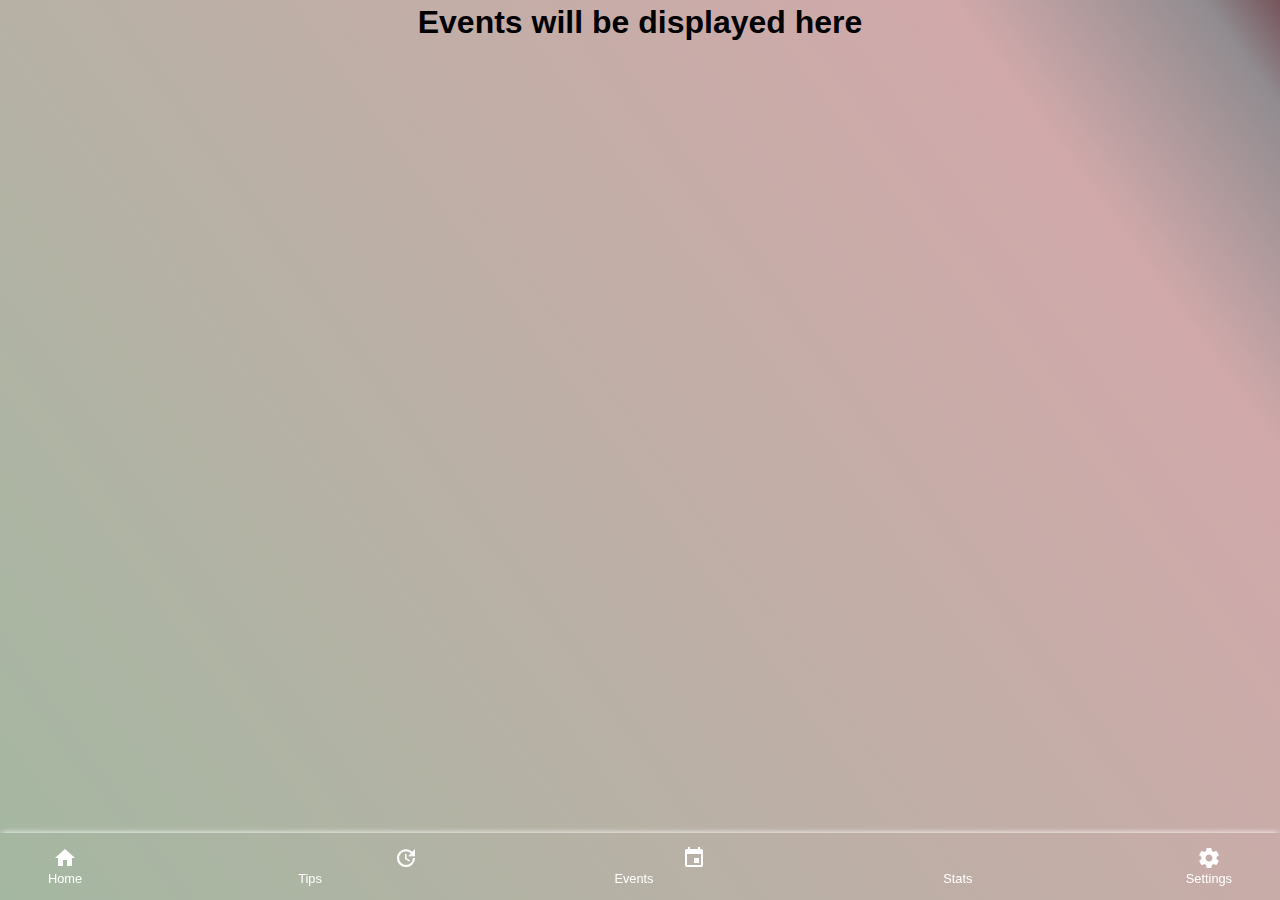
==== events.html @ 9255d504 "added project files" ====
<!DOCTYPE html>
<html lang="en">
<head>
    <meta charset="UTF-8">
    <meta name="viewport" content="width=device-width, initial-scale=1.0">
    <title>EcoJourney</title>
    <link rel="stylesheet" href="styles2.css">

    <link href="https://fonts.googleapis.com/icon?family=Material+Icons"
    rel="stylesheet">

</head>
<body>
    <header class="header">
        <h1 class="heading-h1">Events will be displayed here</h1>
        <nav class="bottom-nav">
          
            <div class="bottom-nav-item active">
                <a href="index.html">
                <div class="bottom-nav-link">
                    <span class="material-icons">
                        home
                        </span>
                        <p>Home</p>
                </div>
            </a>
              </div>
          
          
            <div class="bottom-nav-item">
                <a href="tips.html">
                <div class="bottom-nav-link">
                    <span class="material-icons">
                        tips_and_updates
                        </span>
                        <p>Tips</p>
                </div>
            </a>
              </div>
            <div class="bottom-nav-item">
                <a href="events.html">

                <div class="bottom-nav-link">
                    <span class="material-icons">
                        emoji_events
                        </span>
                        <p>Events</p>
                </div>
            </a>

              </div>
            <div class="bottom-nav-item">
                <a href="stats.html">

                <div class="bottom-nav-link">
                    <span class="material-icons">
                        query_stats
                        </span>
                        <p>Stats</p>
                </div>
            </a>

              </div>
            <div class="bottom-nav-item">
                <a href="settings.html">

                <div class="bottom-nav-link">
                    <span class="material-icons">
                        settings
                        </span>
                        <p>Settings</p>
                </div>
            </a>

              </div>
        
        </nav>
      </header>
      <script src="script2.js"></script>
</body>
</html>
---- styles2.css ----
:root {
    --color-white: #ffffff;
    --color-dark: #212121;
    --color-grey: #cccccc;
    --color-red: green;
  }
  
  * {
    padding: 0;
    margin: 0;
    box-sizing: border-box;
    text-decoration: none;
    list-style: none;
  }
  
  body {
    font-family: "Segoe UI", Tahoma, Geneva, Verdana, sans-serif;
    font-size: 1rem;
    font-weight: normal;
    line-height: 1.4;
    -moz-osx-font-smoothing: grayscale;
    -webkit-font-smoothing: antialiased;
    text-rendering: optimizeLegibility;
    background: rgb(164,183,161);
background: linear-gradient(54deg, rgba(164,183,161,1) 0%, rgba(209,169,170,1) 83%, rgba(145,140,144,1) 96%, rgba(117,84,91,1) 100%);
height: 100vh;
  }
  
  .header .bottom-nav {
    display: flex;
    position: fixed;
    bottom: 0;
    left: 0;
    right: 0;
    padding: 0.8rem 0;
    z-index: 99;
    will-change: transform;
    transform: translateZ(0);
    box-shadow: 0 -2px 6px -2px white;
  }
  
  .header .bottom-nav-item {
    display: flex;
    flex-direction: column;
    flex-grow: 1;
    justify-content: center;
    text-align: center;
    font-size: 0.8rem;
    color: var(--color-grey);
  }
  
  .header .bottom-nav-link {
    display: flex;
    flex-direction: column;
  }
  
  .header .bottom-nav .active {
    color: green;
  }

  a:link, a:visited {
    text-decoration: none;
    color: white;
    cursor: pointer;
}

.heading-h1 {
    display: flex;
    text-align: center;
    justify-content: center;
}
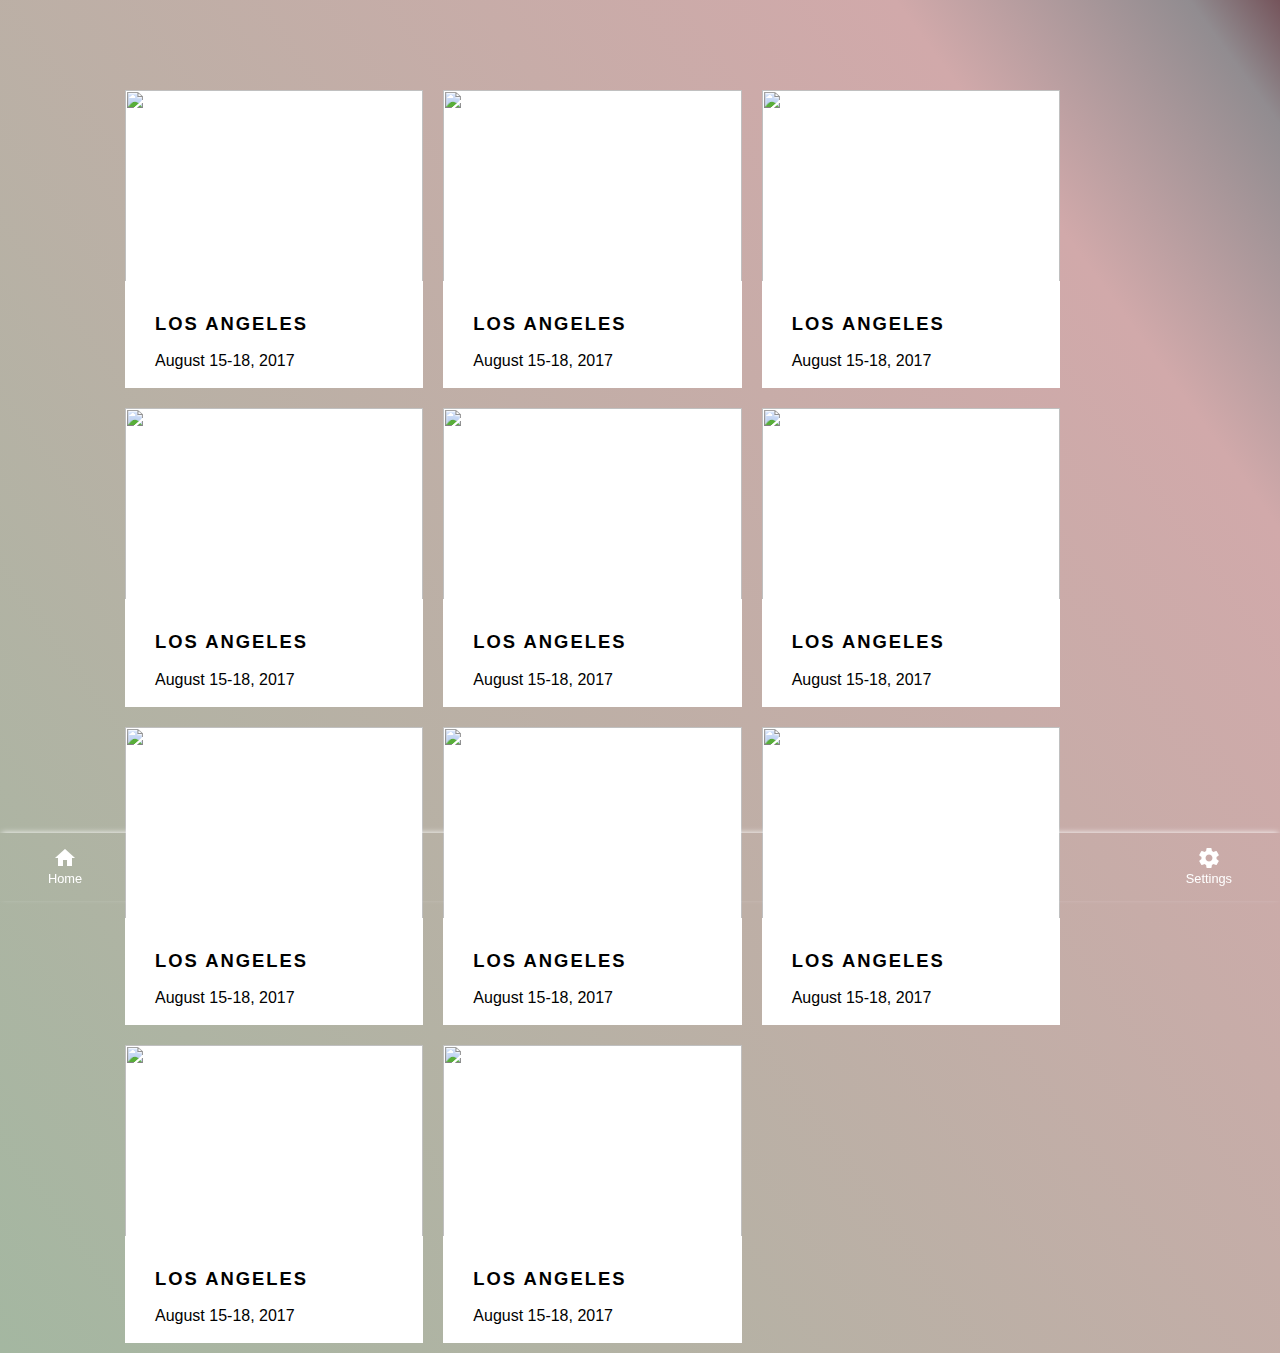
==== commit fe49c0be: "added buttons" ====
--- a/events.html
+++ b/events.html
@@ -5,6 +5,7 @@
     <meta name="viewport" content="width=device-width, initial-scale=1.0">
     <title>EcoJourney</title>
     <link rel="stylesheet" href="styles2.css">
+    <link rel="stylesheet" href="styles4.css">
 
     <link href="https://fonts.googleapis.com/icon?family=Material+Icons"
     rel="stylesheet">
@@ -12,7 +13,206 @@
 </head>
 <body>
     <header class="header">
-        <h1 class="heading-h1">Events will be displayed here</h1>
+        <ul class="container">
+            <li class="card">
+              <div class="img--container">
+                <img src="https://images.unsplash.com/photo-1480498073050-4c6abeee90c1?dpr=1&auto=format&fit=crop&w=1500&h=999&q=80&cs=tinysrgb&crop=" alt="" />
+              </div>
+              <div class="card--text">
+                <div class="text--container">
+                  <div class="text--header">
+                    <h2 class="text--title">Los Angeles</h2>
+                    <p class="text--subtitle">August 15-18, 2017</p>
+                  </div>
+                  <div class="text--details">
+                    <p class="text--description">Lorem ipsum dolor sit amet, consectetur adipisicing elit. Ea nulla cum impedit et nemo molestiae, suscipit animi officiis soluta natus, provident ab laudantium, amet dolorum.
+                    </p>
+                    <a href="" class="text--link">Event Details</a>
+                  </div>
+                </div>
+              </div>
+            </li>
+            <li class="card">
+              <div class="img--container">
+                <img src="https://source.unsplash.com/category/buildings" alt="" />
+              </div>
+              <div class="card--text">
+                <div class="text--container">
+                  <div class="text--header">
+                    <h2 class="text--title">Los Angeles</h2>
+                    <p class="text--subtitle">August 15-18, 2017</p>
+                  </div>
+                  <div class="text--details">
+                    <p class="text--description">Lorem ipsum dolor sit amet, consectetur adipisicing elit. Ea nulla cum impedit et nemo molestiae, suscipit animi officiis soluta natus, provident ab laudantium, amet dolorum.
+                    </p>
+                    <a href="" class="text--link">Event Details</a>
+                  </div>
+                </div>
+              </div>
+            </li>
+            <li class="card">
+              <div class="img--container">
+                <img src="https://source.unsplash.com/category/buildings" alt="" />
+              </div>
+              <div class="card--text">
+                <div class="text--container">
+                  <div class="text--header">
+                    <h2 class="text--title">Los Angeles</h2>
+                    <p class="text--subtitle">August 15-18, 2017</p>
+                  </div>
+                  <div class="text--details">
+                    <p class="text--description">Lorem ipsum dolor sit amet, consectetur adipisicing elit. Ea nulla cum impedit et nemo molestiae, suscipit animi officiis soluta natus, provident ab laudantium, amet dolorum.
+                    </p>
+                    <a href="" class="text--link">Event Details</a>
+                  </div>
+                </div>
+              </div>
+            </li>
+            <li class="card">
+              <div class="img--container">
+                <img src="https://source.unsplash.com/category/buildings" alt="" />
+              </div>
+              <div class="card--text">
+                <div class="text--container">
+                  <div class="text--header">
+                    <h2 class="text--title">Los Angeles</h2>
+                    <p class="text--subtitle">August 15-18, 2017</p>
+                  </div>
+                  <div class="text--details">
+                    <p class="text--description">Lorem ipsum dolor sit amet, consectetur adipisicing elit. Ea nulla cum impedit et nemo molestiae, suscipit animi officiis soluta natus, provident ab laudantium, amet dolorum.
+                    </p>
+                    <a href="" class="text--link">Event Details</a>
+                  </div>
+                </div>
+              </div>
+            </li>
+            <li class="card">
+              <div class="img--container">
+                <img src="https://source.unsplash.com/category/buildings" alt="" />
+              </div>
+              <div class="card--text">
+                <div class="text--container">
+                  <div class="text--header">
+                    <h2 class="text--title">Los Angeles</h2>
+                    <p class="text--subtitle">August 15-18, 2017</p>
+                  </div>
+                  <div class="text--details">
+                    <p class="text--description">Lorem ipsum dolor sit amet, consectetur adipisicing elit. Ea nulla cum impedit et nemo molestiae, suscipit animi officiis soluta natus, provident ab laudantium, amet dolorum.
+                    </p>
+                    <a href="" class="text--link">Event Details</a>
+                  </div>
+                </div>
+              </div>
+            </li>
+            <li class="card">
+              <div class="img--container">
+                <img src="https://source.unsplash.com/random" alt="" />
+              </div>
+              <div class="card--text">
+                <div class="text--container">
+                  <div class="text--header">
+                    <h2 class="text--title">Los Angeles</h2>
+                    <p class="text--subtitle">August 15-18, 2017</p>
+                  </div>
+                  <div class="text--details">
+                    <p class="text--description">Lorem ipsum dolor sit amet, consectetur adipisicing elit. Ea nulla cum impedit et nemo molestiae, suscipit animi officiis soluta natus, provident ab laudantium, amet dolorum.
+                    </p>
+                    <a href="" class="text--link">Event Details</a>
+                  </div>
+                </div>
+              </div>
+            </li>
+            <li class="card">
+              <div class="img--container">
+                <img src="https://source.unsplash.com/random" alt="" />
+              </div>
+              <div class="card--text">
+                <div class="text--container">
+                  <div class="text--header">
+                    <h2 class="text--title">Los Angeles</h2>
+                    <p class="text--subtitle">August 15-18, 2017</p>
+                  </div>
+                  <div class="text--details">
+                    <p class="text--description">Lorem ipsum dolor sit amet, consectetur adipisicing elit. Ea nulla cum impedit et nemo molestiae, suscipit animi officiis soluta natus, provident ab laudantium, amet dolorum.
+                    </p>
+                    <a href="" class="text--link">Event Details</a>
+                  </div>
+                </div>
+              </div>
+            </li>
+            <li class="card">
+              <div class="img--container">
+                <img src="https://source.unsplash.com/random" alt="" />
+              </div>
+              <div class="card--text">
+                <div class="text--container">
+                  <div class="text--header">
+                    <h2 class="text--title">Los Angeles</h2>
+                    <p class="text--subtitle">August 15-18, 2017</p>
+                  </div>
+                  <div class="text--details">
+                    <p class="text--description">Lorem ipsum dolor sit amet, consectetur adipisicing elit. Ea nulla cum impedit et nemo molestiae, suscipit animi officiis soluta natus, provident ab laudantium, amet dolorum.
+                    </p>
+                    <a href="" class="text--link">Event Details</a>
+                  </div>
+                </div>
+              </div>
+            </li>
+            <li class="card">
+              <div class="img--container">
+                <img src="https://source.unsplash.com/random" alt="" />
+              </div>
+              <div class="card--text">
+                <div class="text--container">
+                  <div class="text--header">
+                    <h2 class="text--title">Los Angeles</h2>
+                    <p class="text--subtitle">August 15-18, 2017</p>
+                  </div>
+                  <div class="text--details">
+                    <p class="text--description">Lorem ipsum dolor sit amet, consectetur adipisicing elit. Ea nulla cum impedit et nemo molestiae, suscipit animi officiis soluta natus, provident ab laudantium, amet dolorum.
+                    </p>
+                    <a href="" class="text--link">Event Details</a>
+                  </div>
+                </div>
+              </div>
+            </li>
+            <li class="card">
+              <div class="img--container">
+                <img src="https://source.unsplash.com/random" alt="" />
+              </div>
+              <div class="card--text">
+                <div class="text--container">
+                  <div class="text--header">
+                    <h2 class="text--title">Los Angeles</h2>
+                    <p class="text--subtitle">August 15-18, 2017</p>
+                  </div>
+                  <div class="text--details">
+                    <p class="text--description">Lorem ipsum dolor sit amet, consectetur adipisicing elit. Ea nulla cum impedit et nemo molestiae, suscipit animi officiis soluta natus, provident ab laudantium, amet dolorum.
+                    </p>
+                    <a href="" class="text--link">Event Details</a>
+                  </div>
+                </div>
+              </div>
+            </li>
+            <li class="card">
+              <div class="img--container">
+                <img src="https://source.unsplash.com/random" alt="" />
+              </div>
+              <div class="card--text">
+                <div class="text--container">
+                  <div class="text--header">
+                    <h2 class="text--title">Los Angeles</h2>
+                    <p class="text--subtitle">August 15-18, 2017</p>
+                  </div>
+                  <div class="text--details">
+                    <p class="text--description">Lorem ipsum dolor sit amet, consectetur adipisicing elit. Ea nulla cum impedit et nemo molestiae, suscipit animi officiis soluta natus, provident ab laudantium, amet dolorum.
+                    </p>
+                    <a href="" class="text--link">Event Details</a>
+                  </div>
+                </div>
+              </div>
+            </li>
+          </ul>
         <nav class="bottom-nav">
           
             <div class="bottom-nav-item active">
--- a/styles2.css
+++ b/styles2.css
@@ -68,4 +68,54 @@
     display: flex;
     text-align: center;
     justify-content: center;
-}+}
+
+.button-row {
+  display: -webkit-box;
+  display: flex;
+  margin-bottom: 30px;
+}
+
+.button {
+  font: sans-serif;
+  font-size: 18px;
+  padding: 10px 15px;
+  background: #F8F8F8;
+  border: 1px solid #DDD;
+  border-right-width: 0;
+  border-radius: 0;
+}
+
+.button:hover {
+  background: #DEF;
+  cursor: pointer;
+}
+
+.button.is-active {
+  background: #19F;
+  color: white;
+}
+
+.button-row .button:first-child {
+  border-radius: 8px 0 0 8px;
+}
+
+.button-row .button:last-child {
+  border-right-width: 1px;
+  border-radius: 0 8px 8px 0;
+}
+
+.flex-item, .flex-item__alt {
+  display: inline-block;
+  margin-right: 10px;
+}
+
+.button-row {
+  display: block;
+  margin-top: 10px;
+}
+
+.button {
+  margin-right: 5px;
+  margin-top: 5px;
+}
--- a/styles4.css
+++ b/styles4.css
@@ -0,0 +1,129 @@
+body {
+    background-color: #edeef0;
+    font-family: "Open Sans", "Roboto", Helvetica, Arial, sans-serif;
+  }
+  
+  @media (min-width: 1024px) {
+    body {
+      padding: 60px;
+    }
+  }
+  
+  .container {
+    padding: 20px 63px 20px 65px;
+  }
+  
+  .card {
+    overflow: hidden;
+    width: 90%;
+    height: 100vw;
+    margin: 5%;
+    float: left;
+    display: block;
+    position: relative;
+    background-color: #fff;
+    transition: box-shadow 300ms ease-in;
+  }
+  
+  @media (min-width: 768px) {
+    .card {
+      width: calc((100vw - 350px) / 2);
+      height: calc((100vw - 350px) / 2);
+      margin: 2.5vw;
+    }
+  }
+  
+  @media (min-width: 1024px) {
+    .card {
+      width: calc((100vw - 385px) / 3);
+      height: calc((100vw - 385px) / 3);
+      margin: 10px 20px 10px 0;
+    }
+  }
+  
+  .card:hover {
+    box-shadow: 1px 1px 8px 2px rgba(0, 0, 0, 0.1);
+  }
+  
+  .img--container {
+    position: absolute;
+    height: 100%;
+    width: 100%;
+    left: 0;
+    top: 0;
+  }
+  
+  .img--container img {
+    height: 100%;
+    width: 100%;
+    object-fit: cover;
+  }
+  
+  .card--text {
+    bottom: -50%;
+    width: 100%;
+    height: 100%;
+    position: absolute;
+    background-color: #fff;
+    transition: all 450ms cubic-bezier(0.6, 0.06, 0.34, 0.61);
+  }
+  
+  @media (min-width: 768px) {
+    .card--text {
+      bottom: -51%;
+    }
+  }
+  
+  @media (min-width: 1024px) {
+    .card--text {
+      bottom: -64%;
+    }
+  }
+  
+  @media (min-width: 1420px) {
+    .card--text {
+      bottom: -75%;
+    }
+  }
+  
+  .card--text.is-clicked,
+  .card:hover .card--text {
+    bottom: 0%;
+  }
+  
+  .text--container {
+    padding: 30px;
+  }
+  
+  .text--title {
+    font-size: 1.15em;
+    margin-bottom: 0.75em;
+    font-weight: bold;
+    text-transform: uppercase;
+    letter-spacing: 2px;
+  }
+  
+  .text--details:before {
+    content: "";
+    display: block;
+    width: 30%;
+    height: 1px;
+    background-color: #ddd;
+    margin: 30px 0;
+  }
+  
+  .text--description {
+    line-height: 1.4em;
+  }
+  
+  .text--link {
+    text-decoration: none;
+    margin-top: 1em;
+    display: inline-block;
+    color: #a52a2a;
+  }
+  
+  .text--link:hover {
+    color: #cd4c4c;
+  }
+  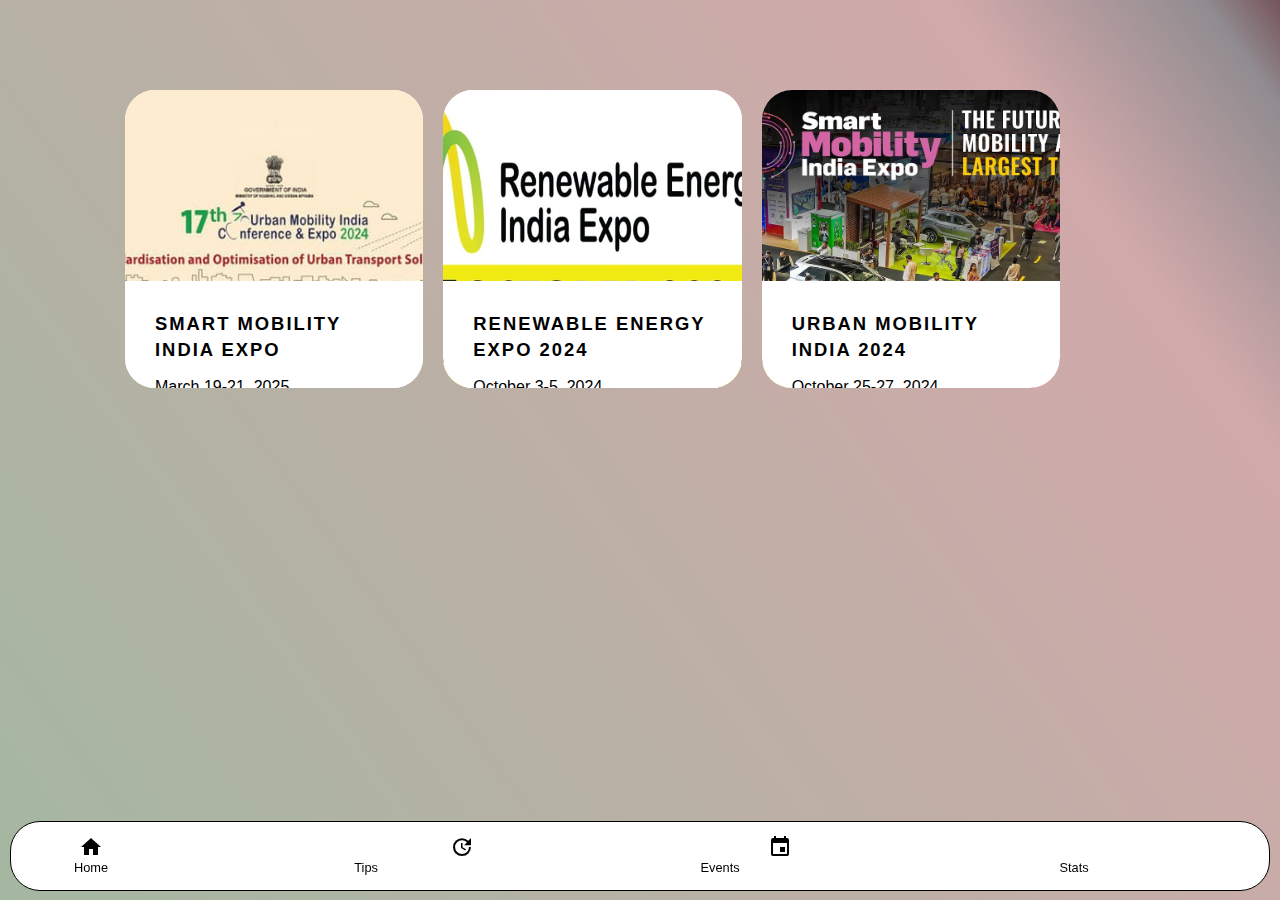
==== commit 4bcfcd42: "finished website" ====
--- a/events.html
+++ b/events.html
@@ -16,202 +16,71 @@
         <ul class="container">
             <li class="card">
               <div class="img--container">
-                <img src="https://images.unsplash.com/photo-1480498073050-4c6abeee90c1?dpr=1&auto=format&fit=crop&w=1500&h=999&q=80&cs=tinysrgb&crop=" alt="" />
+                <img class="photo" src="assests/three.jpg" alt="" />
               </div>
               <div class="card--text">
                 <div class="text--container">
                   <div class="text--header">
-                    <h2 class="text--title">Los Angeles</h2>
-                    <p class="text--subtitle">August 15-18, 2017</p>
+                    <h2 class="text--title">SMART MOBILITY INDIA EXPO</h2>
+                    <p class="text--subtitle">March 19-21, 2025</p>
                   </div>
                   <div class="text--details">
-                    <p class="text--description">Lorem ipsum dolor sit amet, consectetur adipisicing elit. Ea nulla cum impedit et nemo molestiae, suscipit animi officiis soluta natus, provident ab laudantium, amet dolorum.
-                    </p>
-                    <a href="" class="text--link">Event Details</a>
+                    <p class="text--description">The future of Smart Mobility is driven by key trends of electrification of vehicles, connected & autonomous vehicles and Mobility as a service.
+<br><br>
+                       
+                        Exhibition Dates : 19-21 March 2025 <br>
+                        Venue : Bharat Mandapam, Pragati Maidan, New Delhi, India
+                    
                   </div>
                 </div>
               </div>
             </li>
             <li class="card">
               <div class="img--container">
-                <img src="https://source.unsplash.com/category/buildings" alt="" />
+                <img class="photo" src="assests/one.jpg" alt="" />
               </div>
               <div class="card--text">
                 <div class="text--container">
                   <div class="text--header">
-                    <h2 class="text--title">Los Angeles</h2>
-                    <p class="text--subtitle">August 15-18, 2017</p>
+                    <h2 class="text--title">RENEWABLE ENERGY EXPO 2024</h2>
+                    <p class="text--subtitle">October 3-5, 2024</p>
                   </div>
                   <div class="text--details">
-                    <p class="text--description">Lorem ipsum dolor sit amet, consectetur adipisicing elit. Ea nulla cum impedit et nemo molestiae, suscipit animi officiis soluta natus, provident ab laudantium, amet dolorum.
+                    <p class="text--description">Renewable Energy India Expo popularly known as REI offers an all-inclusive platform to domestic and international manufacturers, traders, buyers and professionals from across the renewable energy domain. REI is recognized as Asia’s Leading b2b expo focusing on Solar Energy, Wind Energy, Bio-Energy, Energy Storage and Electric Vehicles and charging infra.
+                   <br> <br>
+                   Start: October 3 @ 9:30 am <br>
+End: October 5 @ 6:00 pm <br>
+
+                   
+                   
                     </p>
-                    <a href="" class="text--link">Event Details</a>
                   </div>
                 </div>
               </div>
             </li>
             <li class="card">
               <div class="img--container">
-                <img src="https://source.unsplash.com/category/buildings" alt="" />
+                <img class="photo" src="assests/two.jpg" alt="" />
               </div>
               <div class="card--text">
                 <div class="text--container">
                   <div class="text--header">
-                    <h2 class="text--title">Los Angeles</h2>
-                    <p class="text--subtitle">August 15-18, 2017</p>
+                    <h2 class="text--title">URBAN MOBILITY INDIA 2024</h2>
+                    <p class="text--subtitle">October 25-27, 2024</p>
                   </div>
                   <div class="text--details">
-                    <p class="text--description">Lorem ipsum dolor sit amet, consectetur adipisicing elit. Ea nulla cum impedit et nemo molestiae, suscipit animi officiis soluta natus, provident ab laudantium, amet dolorum.
-                    </p>
-                    <a href="" class="text--link">Event Details</a>
+                    <p class="text--description">
+                        The annual Urban Mobility India (UMI) Conference and Expo is a flagship event held under the aegis of the Ministry of Housing and Urban Affairs, Government of India.
+                        <br><br>
+                        The genesis of UMI is from the National Urban Transport Policy of the Government of India, 2006 (NUTP). Laying a very strong emphasis on building capabilities at the State and city level to address the problems associated with urban transport.
+                        <br><br>
+                        Location: Gandhi Nagar
+                         </p>
                   </div>
                 </div>
               </div>
             </li>
-            <li class="card">
-              <div class="img--container">
-                <img src="https://source.unsplash.com/category/buildings" alt="" />
-              </div>
-              <div class="card--text">
-                <div class="text--container">
-                  <div class="text--header">
-                    <h2 class="text--title">Los Angeles</h2>
-                    <p class="text--subtitle">August 15-18, 2017</p>
-                  </div>
-                  <div class="text--details">
-                    <p class="text--description">Lorem ipsum dolor sit amet, consectetur adipisicing elit. Ea nulla cum impedit et nemo molestiae, suscipit animi officiis soluta natus, provident ab laudantium, amet dolorum.
-                    </p>
-                    <a href="" class="text--link">Event Details</a>
-                  </div>
-                </div>
-              </div>
-            </li>
-            <li class="card">
-              <div class="img--container">
-                <img src="https://source.unsplash.com/category/buildings" alt="" />
-              </div>
-              <div class="card--text">
-                <div class="text--container">
-                  <div class="text--header">
-                    <h2 class="text--title">Los Angeles</h2>
-                    <p class="text--subtitle">August 15-18, 2017</p>
-                  </div>
-                  <div class="text--details">
-                    <p class="text--description">Lorem ipsum dolor sit amet, consectetur adipisicing elit. Ea nulla cum impedit et nemo molestiae, suscipit animi officiis soluta natus, provident ab laudantium, amet dolorum.
-                    </p>
-                    <a href="" class="text--link">Event Details</a>
-                  </div>
-                </div>
-              </div>
-            </li>
-            <li class="card">
-              <div class="img--container">
-                <img src="https://source.unsplash.com/random" alt="" />
-              </div>
-              <div class="card--text">
-                <div class="text--container">
-                  <div class="text--header">
-                    <h2 class="text--title">Los Angeles</h2>
-                    <p class="text--subtitle">August 15-18, 2017</p>
-                  </div>
-                  <div class="text--details">
-                    <p class="text--description">Lorem ipsum dolor sit amet, consectetur adipisicing elit. Ea nulla cum impedit et nemo molestiae, suscipit animi officiis soluta natus, provident ab laudantium, amet dolorum.
-                    </p>
-                    <a href="" class="text--link">Event Details</a>
-                  </div>
-                </div>
-              </div>
-            </li>
-            <li class="card">
-              <div class="img--container">
-                <img src="https://source.unsplash.com/random" alt="" />
-              </div>
-              <div class="card--text">
-                <div class="text--container">
-                  <div class="text--header">
-                    <h2 class="text--title">Los Angeles</h2>
-                    <p class="text--subtitle">August 15-18, 2017</p>
-                  </div>
-                  <div class="text--details">
-                    <p class="text--description">Lorem ipsum dolor sit amet, consectetur adipisicing elit. Ea nulla cum impedit et nemo molestiae, suscipit animi officiis soluta natus, provident ab laudantium, amet dolorum.
-                    </p>
-                    <a href="" class="text--link">Event Details</a>
-                  </div>
-                </div>
-              </div>
-            </li>
-            <li class="card">
-              <div class="img--container">
-                <img src="https://source.unsplash.com/random" alt="" />
-              </div>
-              <div class="card--text">
-                <div class="text--container">
-                  <div class="text--header">
-                    <h2 class="text--title">Los Angeles</h2>
-                    <p class="text--subtitle">August 15-18, 2017</p>
-                  </div>
-                  <div class="text--details">
-                    <p class="text--description">Lorem ipsum dolor sit amet, consectetur adipisicing elit. Ea nulla cum impedit et nemo molestiae, suscipit animi officiis soluta natus, provident ab laudantium, amet dolorum.
-                    </p>
-                    <a href="" class="text--link">Event Details</a>
-                  </div>
-                </div>
-              </div>
-            </li>
-            <li class="card">
-              <div class="img--container">
-                <img src="https://source.unsplash.com/random" alt="" />
-              </div>
-              <div class="card--text">
-                <div class="text--container">
-                  <div class="text--header">
-                    <h2 class="text--title">Los Angeles</h2>
-                    <p class="text--subtitle">August 15-18, 2017</p>
-                  </div>
-                  <div class="text--details">
-                    <p class="text--description">Lorem ipsum dolor sit amet, consectetur adipisicing elit. Ea nulla cum impedit et nemo molestiae, suscipit animi officiis soluta natus, provident ab laudantium, amet dolorum.
-                    </p>
-                    <a href="" class="text--link">Event Details</a>
-                  </div>
-                </div>
-              </div>
-            </li>
-            <li class="card">
-              <div class="img--container">
-                <img src="https://source.unsplash.com/random" alt="" />
-              </div>
-              <div class="card--text">
-                <div class="text--container">
-                  <div class="text--header">
-                    <h2 class="text--title">Los Angeles</h2>
-                    <p class="text--subtitle">August 15-18, 2017</p>
-                  </div>
-                  <div class="text--details">
-                    <p class="text--description">Lorem ipsum dolor sit amet, consectetur adipisicing elit. Ea nulla cum impedit et nemo molestiae, suscipit animi officiis soluta natus, provident ab laudantium, amet dolorum.
-                    </p>
-                    <a href="" class="text--link">Event Details</a>
-                  </div>
-                </div>
-              </div>
-            </li>
-            <li class="card">
-              <div class="img--container">
-                <img src="https://source.unsplash.com/random" alt="" />
-              </div>
-              <div class="card--text">
-                <div class="text--container">
-                  <div class="text--header">
-                    <h2 class="text--title">Los Angeles</h2>
-                    <p class="text--subtitle">August 15-18, 2017</p>
-                  </div>
-                  <div class="text--details">
-                    <p class="text--description">Lorem ipsum dolor sit amet, consectetur adipisicing elit. Ea nulla cum impedit et nemo molestiae, suscipit animi officiis soluta natus, provident ab laudantium, amet dolorum.
-                    </p>
-                    <a href="" class="text--link">Event Details</a>
-                  </div>
-                </div>
-              </div>
-            </li>
+            
           </ul>
         <nav class="bottom-nav">
           
@@ -261,18 +130,7 @@
             </a>
 
               </div>
-            <div class="bottom-nav-item">
-                <a href="settings.html">
-
-                <div class="bottom-nav-link">
-                    <span class="material-icons">
-                        settings
-                        </span>
-                        <p>Settings</p>
-                </div>
-            </a>
-
-              </div>
+        
         
         </nav>
       </header>
--- a/styles2.css
+++ b/styles2.css
@@ -36,7 +36,10 @@
     z-index: 99;
     will-change: transform;
     transform: translateZ(0);
-    box-shadow: 0 -2px 6px -2px white;
+    border: 1px solid black;
+    background-color: white;
+    border-radius: 30px;
+    margin: 0 10px 10px;
   }
   
   .header .bottom-nav-item {
@@ -46,7 +49,7 @@
     justify-content: center;
     text-align: center;
     font-size: 0.8rem;
-    color: var(--color-grey);
+    color: black
   }
   
   .header .bottom-nav-link {
@@ -60,7 +63,7 @@
 
   a:link, a:visited {
     text-decoration: none;
-    color: white;
+    color: black;
     cursor: pointer;
 }
 
@@ -70,52 +73,4 @@
     justify-content: center;
 }
 
-.button-row {
-  display: -webkit-box;
-  display: flex;
-  margin-bottom: 30px;
-}
 
-.button {
-  font: sans-serif;
-  font-size: 18px;
-  padding: 10px 15px;
-  background: #F8F8F8;
-  border: 1px solid #DDD;
-  border-right-width: 0;
-  border-radius: 0;
-}
-
-.button:hover {
-  background: #DEF;
-  cursor: pointer;
-}
-
-.button.is-active {
-  background: #19F;
-  color: white;
-}
-
-.button-row .button:first-child {
-  border-radius: 8px 0 0 8px;
-}
-
-.button-row .button:last-child {
-  border-right-width: 1px;
-  border-radius: 0 8px 8px 0;
-}
-
-.flex-item, .flex-item__alt {
-  display: inline-block;
-  margin-right: 10px;
-}
-
-.button-row {
-  display: block;
-  margin-top: 10px;
-}
-
-.button {
-  margin-right: 5px;
-  margin-top: 5px;
-}
--- a/styles4.css
+++ b/styles4.css
@@ -23,6 +23,8 @@
     position: relative;
     background-color: #fff;
     transition: box-shadow 300ms ease-in;
+    border-radius: 30px;
+
   }
   
   @media (min-width: 768px) {
@@ -126,4 +128,7 @@
   .text--link:hover {
     color: #cd4c4c;
   }
-  +  
+  .photo {
+    object-fit: cover;
+  }